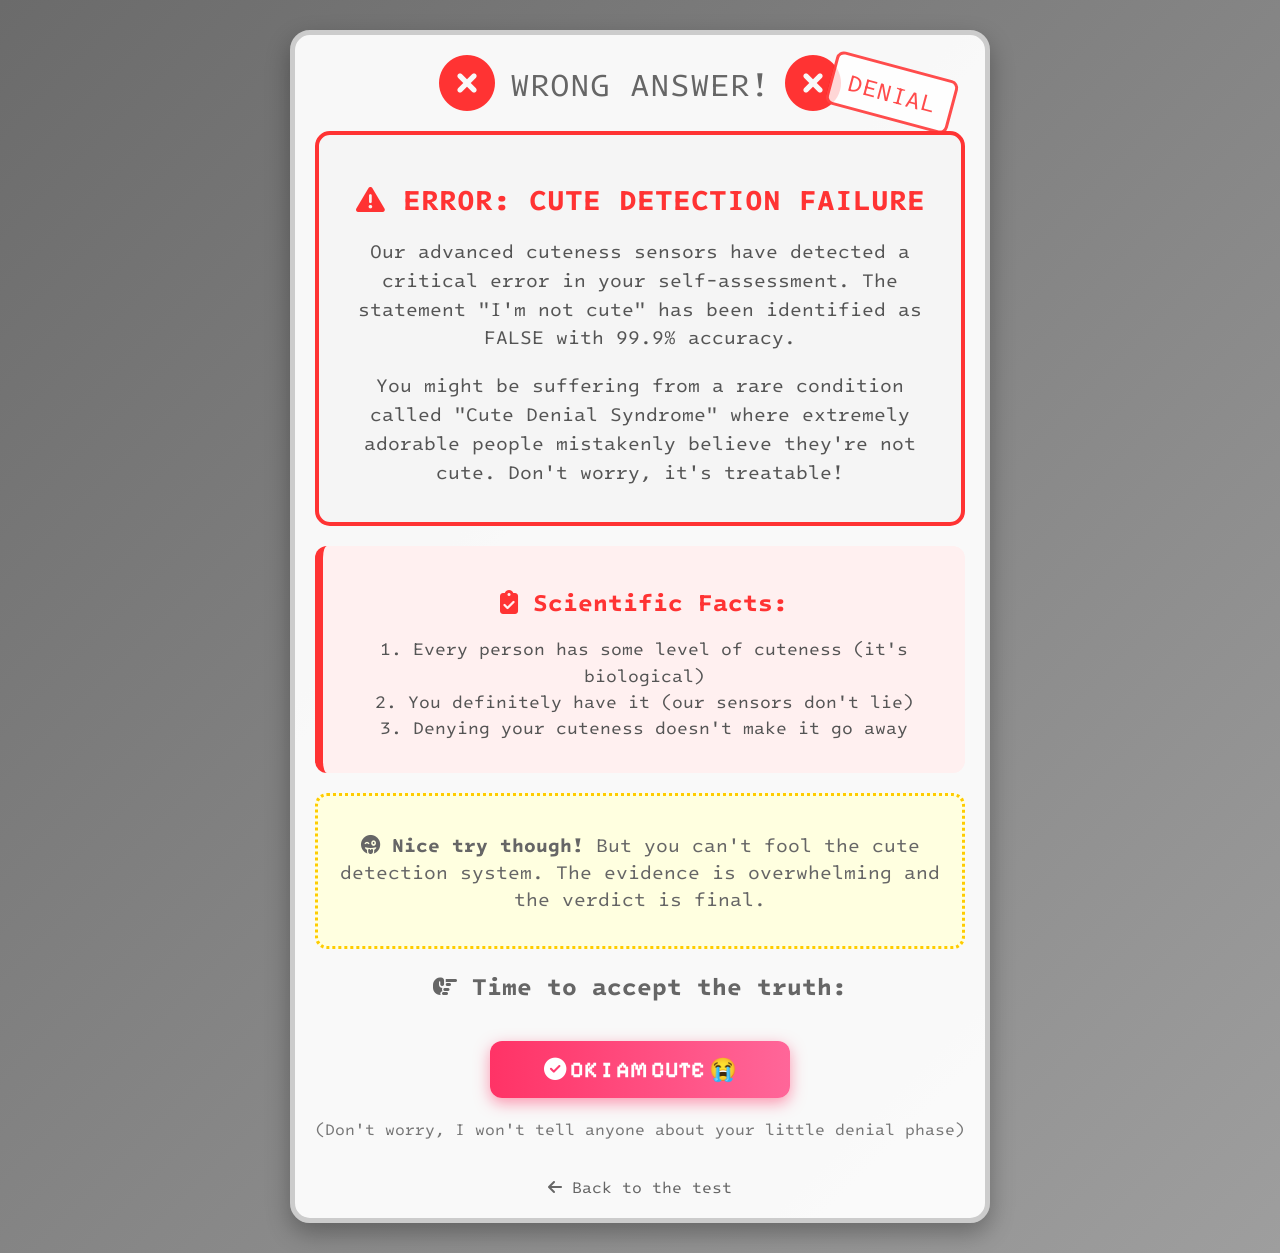
==== RESULTS/no.html @ b66974e3 "publish" ====
<!DOCTYPE html>
<html lang="en">
<head>
    <meta charset="UTF-8">
    <meta name="viewport" content="width=device-width, initial-scale=1.0">
    <title>Wrong Answer!</title>
    <link rel="stylesheet" href="../style.css">
    <link rel="preconnect" href="https://fonts.googleapis.com">
    <link rel="preconnect" href="https://fonts.gstatic.com" crossorigin>
    <link href="https://fonts.googleapis.com/css2?family=Cause:wght@200&family=Dancing+Script:wght@400..700&family=Intel+One+Mono:ital,wght@0,300..700;1,300..700&family=Pixelify+Sans:wght@400..700&display=swap" rel="stylesheet">
    <link rel="stylesheet" href="https://cdnjs.cloudflare.com/ajax/libs/font-awesome/6.4.0/css/all.min.css">
    <style>
        .no-page {
            background: linear-gradient(135deg, #6b6b6b, #9e9e9e);
            min-height: 100vh;
            display: flex;
            flex-direction: column;
            justify-content: center;
            align-items: center;
            padding: 15px;
            text-align: center;
            font-family: "Intel One Mono", monospace;
        }
        
        .no-container {
            background-color: rgba(255, 255, 255, 0.95);
            border-radius: 20px;
            padding: 20px;
            max-width: 95%;
            width: 700px;
            box-shadow: 0 10px 25px rgba(0, 0, 0, 0.3);
            margin: 15px;
            border: 5px solid #cccccc;
            position: relative;
            overflow: hidden;
            box-sizing: border-box;
        }
        
        .no-title {
            color: #666;
            font-size: 2rem;
            margin-bottom: 15px;
            display: flex;
            align-items: center;
            justify-content: center;
            gap: 15px;
            flex-wrap: wrap;
        }
        
        .wrong-icon {
            font-size: 3.5rem;
            color: #ff3333;
            animation: shake 0.5s ease infinite alternate;
        }
        
        .error-message {
            background-color: #f5f5f5;
            padding: 20px;
            border-radius: 15px;
            margin: 20px 0;
            border: 4px solid #ff3333;
            position: relative;
        }
        
        .error-message h2 {
            color: #ff3333;
            font-size: 1.8rem;
            margin-bottom: 12px;
        }
        
        .error-message p {
            font-size: 1.2rem;
            line-height: 1.5;
            color: #555;
            margin-bottom: 15px;
        }
        
        .right-answer-button {
            display: inline-block;
            margin-top: 15px;
            background: linear-gradient(to right, #ff3366, #ff6699);
            color: white;
            padding: 15px 30px;
            border-radius: 12px;
            font-size: 1.4rem;
            text-decoration: none;
            font-weight: bold;
            transition: all 0.3s;
            box-shadow: 0 5px 15px rgba(255, 51, 102, 0.5);
            border: none;
            cursor: pointer;
            font-family: "Pixelify Sans", sans-serif;
            width: 100%;
            max-width: 300px;
            box-sizing: border-box;
        }
        
        .right-answer-button:hover {
            transform: translateY(-3px) scale(1.03);
            background: linear-gradient(to right, #ff0040, #ff3366);
            box-shadow: 0 8px 20px rgba(255, 51, 102, 0.7);
        }
        
        .facts {
            margin-top: 20px;
            padding: 15px;
            background-color: #fff0f0;
            border-radius: 12px;
            border-left: 8px solid #ff3333;
        }
        
        .facts h3 {
            color: #ff3333;
            font-size: 1.5rem;
            margin-bottom: 10px;
        }
        
        .fun-message {
            background-color: #ffffe0;
            padding: 15px;
            border-radius: 12px;
            margin-top: 20px;
            border: 3px dotted #ffcc00;
            font-size: 1.2rem;
            color: #666;
        }
        
        @keyframes shake {
            0% { transform: translateX(-3px) rotate(-3deg); }
            100% { transform: translateX(3px) rotate(3deg); }
        }
        
        .denial-stamp {
            position: absolute;
            top: 30px;
            right: 30px;
            transform: rotate(15deg);
            font-size: 1.5rem;
            color: rgba(255, 0, 0, 0.7);
            border: 3px solid rgba(255, 0, 0, 0.7);
            padding: 8px 15px;
            border-radius: 8px;
            background-color: rgba(255, 255, 255, 0.8);
        }
        
        @media (max-width: 768px) {
            .no-container {
                padding: 15px;
            }
            
            .no-title {
                font-size: 1.6rem;
            }
            
            .wrong-icon {
                font-size: 2.5rem;
            }
            
            .error-message h2 {
                font-size: 1.5rem;
            }
            
            .error-message p {
                font-size: 1.1rem;
            }
            
            .right-answer-button {
                font-size: 1.2rem;
                padding: 12px 25px;
            }
            
            .denial-stamp {
                position: relative;
                top: 0;
                right: 0;
                margin-bottom: 15px;
                transform: rotate(5deg);
                display: inline-block;
            }
        }
        
        @media (max-width: 480px) {
            .no-title {
                font-size: 1.4rem;
                flex-direction: column;
            }
            
            .error-message {
                padding: 15px;
            }
            
            .error-message h2 {
                font-size: 1.3rem;
            }
            
            .error-message p {
                font-size: 1rem;
            }
            
            .right-answer-button {
                font-size: 1.1rem;
                padding: 10px 20px;
            }
            
            .facts h3 {
                font-size: 1.3rem;
            }
            
            .fun-message {
                font-size: 1rem;
            }
        }
    </style>
</head>
<body class="no-page">
    <!-- Hidden audio element for background music -->
    <audio id="background-music" loop>
        <source src="../Blue.mp3" type="audio/mpeg">
        Your browser does not support the audio element.
    </audio>

    <div class="no-container">
        <div class="denial-stamp">DENIAL</div>
        
        <div class="no-title">
            <i class="fas fa-times-circle wrong-icon"></i> WRONG ANSWER! <i class="fas fa-times-circle wrong-icon"></i>
        </div>
        
        <div class="error-message">
            <h2><i class="fas fa-exclamation-triangle"></i> ERROR: CUTE DETECTION FAILURE</h2>
            <p>Our advanced cuteness sensors have detected a critical error in your self-assessment. The statement "I'm not cute" has been identified as FALSE with 99.9% accuracy.</p>
            
            <p>You might be suffering from a rare condition called "Cute Denial Syndrome" where extremely adorable people mistakenly believe they're not cute. Don't worry, it's treatable!</p>
        </div>
        
        <div class="facts">
            <h3><i class="fas fa-clipboard-check"></i> Scientific Facts:</h3>
            <p style="font-size: 1.1rem; color: #555; line-height: 1.5;">
                1. Every person has some level of cuteness (it's biological)<br>
                2. You definitely have it (our sensors don't lie)<br>
                3. Denying your cuteness doesn't make it go away
            </p>
        </div>
        
        <div class="fun-message">
            <p><i class="fas fa-grin-tongue-wink"></i> <strong>Nice try though!</strong> But you can't fool the cute detection system. The evidence is overwhelming and the verdict is final.</p>
        </div>
        
        <h3 style="color: #666; font-size: 1.5rem; margin-top: 20px;">
            <i class="fas fa-hand-point-right"></i> Time to accept the truth:
        </h3>
        
        <a href="yes.html" class="right-answer-button">
            <i class="fas fa-check-circle"></i> OK I AM CUTE 😭
        </a>
        
        <p style="margin-top: 20px; font-size: 1rem; color: #777; line-height: 1.4;">
            (Don't worry, I won't tell anyone about your little denial phase)
        </p>
        
        <a href="../index.html" style="display: inline-block; margin-top: 20px; color: #666; font-size: 1rem; text-decoration: none;">
            <i class="fas fa-arrow-left"></i> Back to the test
        </a>
    </div>
    
    <script src="../script.js"></script>
</body>
</html>
---- style.css ----
body {
    background: #f76b8a;
    text-align: center;
    font-family: "Pixelify Sans", sans-serif;
    font-optical-sizing: auto;
    font-style: normal;
    margin: 0;
    padding: 0;
    min-height: 100vh;
    display: flex;
    justify-content: center;
    align-items: center;
    overflow-x: hidden;
    position: relative;
}

.cute {
    background-color: rgba(255, 255, 255, 0.15);
    padding: 20px;
    border-radius: 20px;
    backdrop-filter: blur(5px);
    box-shadow: 0 10px 25px rgba(0, 0, 0, 0.1);
    max-width: 90%;
    width: 800px;
    margin: 15px;
    position: relative;
    z-index: 10;
}

.header-container {
    display: flex;
    justify-content: center;
    align-items: center;
    gap: 15px;
    margin-bottom: 15px;
    flex-wrap: wrap;
}

.heart-icon {
    font-size: 28px;
    color: #ff3366;
    animation: pulse 1.5s infinite alternate;
}

h1 {
    font-size: 2.5rem;
    color: white;
    text-shadow: 2px 2px 4px rgba(0, 0, 0, 0.3);
    margin: 0;
    letter-spacing: 1px;
    line-height: 1.2;
}

.subtitle {
    font-size: 1.5rem;
    color: #ffebb7;
    margin-bottom: 30px;
    text-shadow: 1px 1px 2px rgba(0, 0, 0, 0.2);
    line-height: 1.3;
}

.button-container {
    display: flex;
    flex-wrap: wrap;
    justify-content: center;
    gap: 20px;
    margin-bottom: 25px;
}

.btn-link {
    text-decoration: none;
    width: 100%;
    max-width: 250px;
}

button {
    font-family: "Pixelify Sans", sans-serif;
    font-weight: 600;
    border: none;
    color: #ff3366;
    background: #ffcab0;
    border-radius: 15px;
    text-align: center;
    box-shadow: inset 0 0 8px #ce9898, 0 5px 15px rgba(0, 0, 0, 0.2);
    font-size: 1.4rem;
    cursor: pointer;
    padding: 15px 25px;
    transition: all 0.3s ease;
    width: 100%;
    display: flex;
    align-items: center;
    justify-content: center;
    gap: 10px;
    min-height: 70px;
}

button:hover {
    transform: translateY(-5px) scale(1.05);
    background: #eecbbb;
    color: white;
    box-shadow: 0 10px 20px rgba(0, 0, 0, 0.25);
}

.hmm:hover {
    background: #a8e6cf;
    color: #2d8f6d;
}

.mm:hover {
    background: #ffaaa7;
    color: #9d2933;
}

.hint {
    background-color: rgba(255, 255, 255, 0.2);
    padding: 12px;
    border-radius: 10px;
    display: inline-block;
    margin-top: 15px;
    width: 100%;
    box-sizing: border-box;
}

.hint p {
    margin: 8px 0;
    font-size: 1rem;
    color: #fff9e6;
    line-height: 1.4;
}

.hint i {
    color: #ffeb3b;
    margin-right: 8px;
}

/* Floating hearts animation */
.floating-hearts {
    position: absolute;
    width: 100%;
    height: 100%;
    top: 0;
    left: 0;
    pointer-events: none;
    z-index: 1;
}

.heart {
    position: absolute;
    font-size: 20px;
    opacity: 0;
    animation: float 8s linear infinite;
}

.heart:nth-child(1) {
    top: 10%;
    left: 10%;
    animation-delay: 0s;
}

.heart:nth-child(2) {
    top: 20%;
    left: 80%;
    animation-delay: 1s;
}

.heart:nth-child(3) {
    top: 60%;
    left: 15%;
    animation-delay: 2s;
}

.heart:nth-child(4) {
    top: 70%;
    left: 75%;
    animation-delay: 3s;
}

.heart:nth-child(5) {
    top: 40%;
    left: 50%;
    animation-delay: 4s;
}

/* Animations */
@keyframes pulse {
    0% { transform: scale(1); }
    100% { transform: scale(1.2); }
}

@keyframes float {
    0% {
        transform: translateY(100vh) rotate(0deg);
        opacity: 0;
    }
    10% {
        opacity: 1;
    }
    90% {
        opacity: 1;
    }
    100% {
        transform: translateY(-100px) rotate(360deg);
        opacity: 0;
    }
}

/* Responsive design */
@media (max-width: 768px) {
    .cute {
        padding: 15px;
        margin: 10px;
        max-width: 95%;
    }
    
    h1 {
        font-size: 2rem;
    }
    
    .subtitle {
        font-size: 1.3rem;
        margin-bottom: 20px;
    }
    
    button {
        font-size: 1.2rem;
        padding: 12px 20px;
        min-height: 60px;
    }
    
    .button-container {
        gap: 15px;
    }
    
    .heart-icon {
        font-size: 24px;
    }
    
    .hint p {
        font-size: 0.9rem;
    }
}

@media (max-width: 480px) {
    .header-container {
        flex-direction: column;
        gap: 8px;
    }
    
    h1 {
        font-size: 1.8rem;
        text-align: center;
    }
    
    .subtitle {
        font-size: 1.1rem;
    }
    
    button {
        font-size: 1.1rem;
        padding: 10px 15px;
        min-height: 55px;
    }
    
    .btn-link {
        max-width: 100%;
    }
    
    .heart {
        font-size: 16px;
    }
    
    .hint {
        padding: 10px;
    }
}

@media (max-width: 350px) {
    h1 {
        font-size: 1.5rem;
    }
    
    .subtitle {
        font-size: 1rem;
    }
    
    button {
        font-size: 1rem;
        padding: 8px 12px;
    }
    
    .button-container {
        flex-direction: column;
        align-items: center;
    }
}
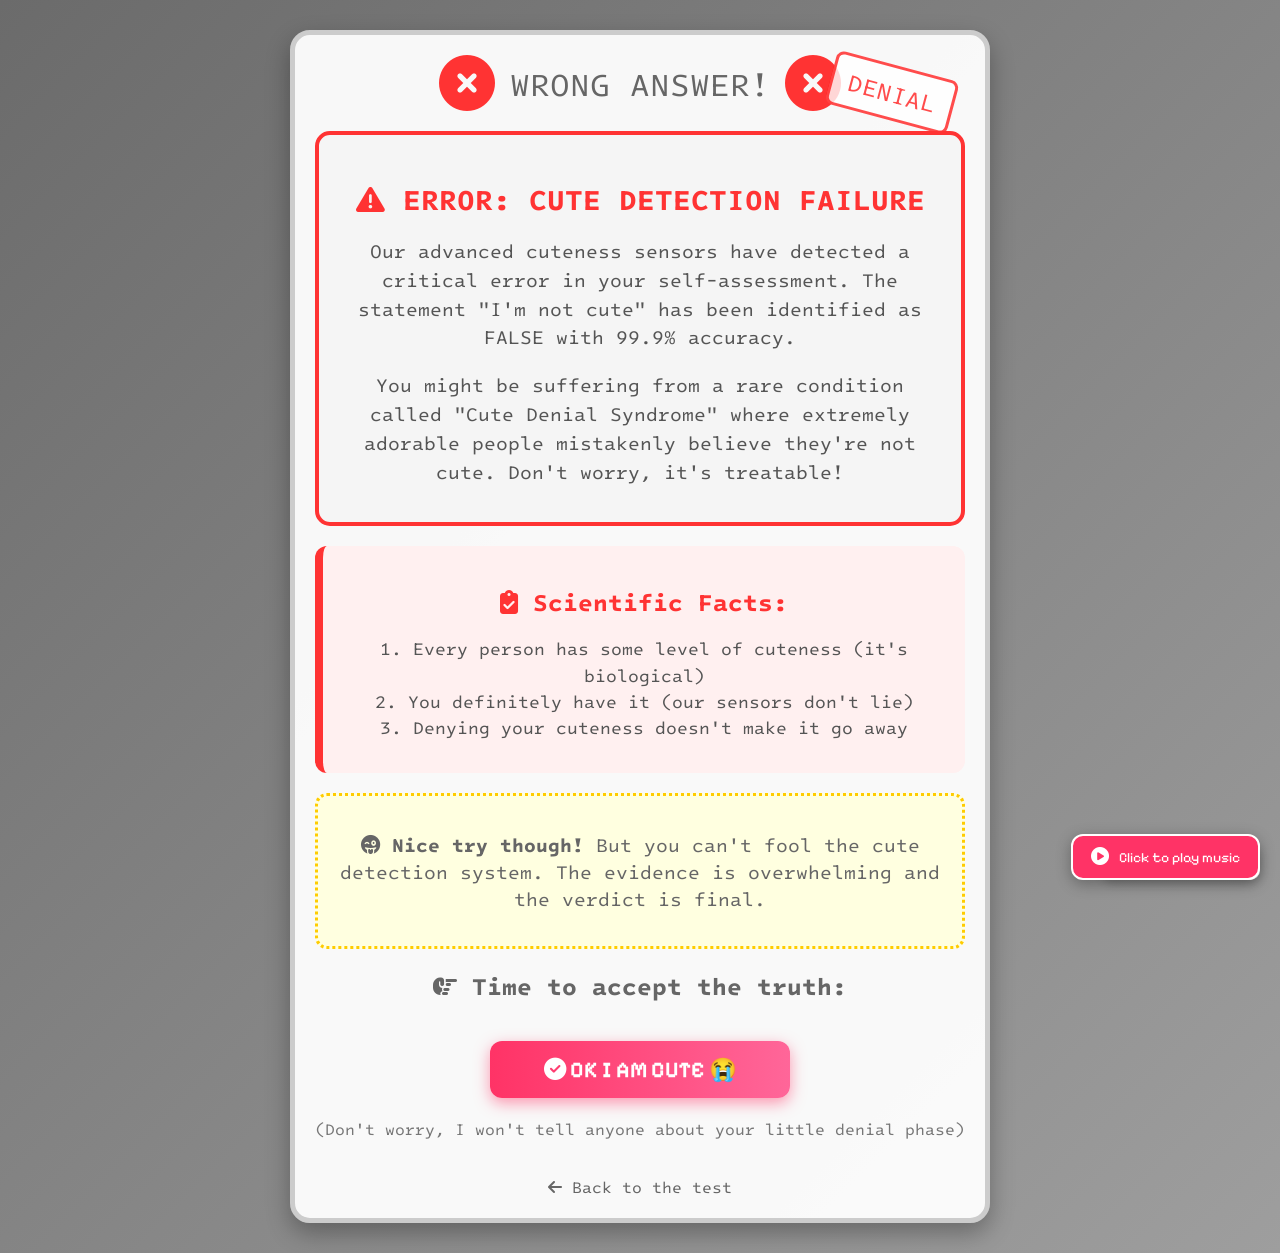
==== commit 6265d596: "re" ====
--- a/RESULTS/no.html
+++ b/RESULTS/no.html
@@ -213,11 +213,11 @@
     </style>
 </head>
 <body class="no-page">
-    <!-- Hidden audio element for background music -->
-    <audio id="background-music" loop>
-        <source src="../Blue.mp3" type="audio/mpeg">
-        Your browser does not support the audio element.
-    </audio>
+   <!-- For no.html (inside RESULTS folder) -->
+<audio id="background-music" loop preload="auto">
+    <source src="../Blue.mp3" type="audio/mpeg">
+    Your browser does not support the audio element.
+</audio>
 
     <div class="no-container">
         <div class="denial-stamp">DENIAL</div>
